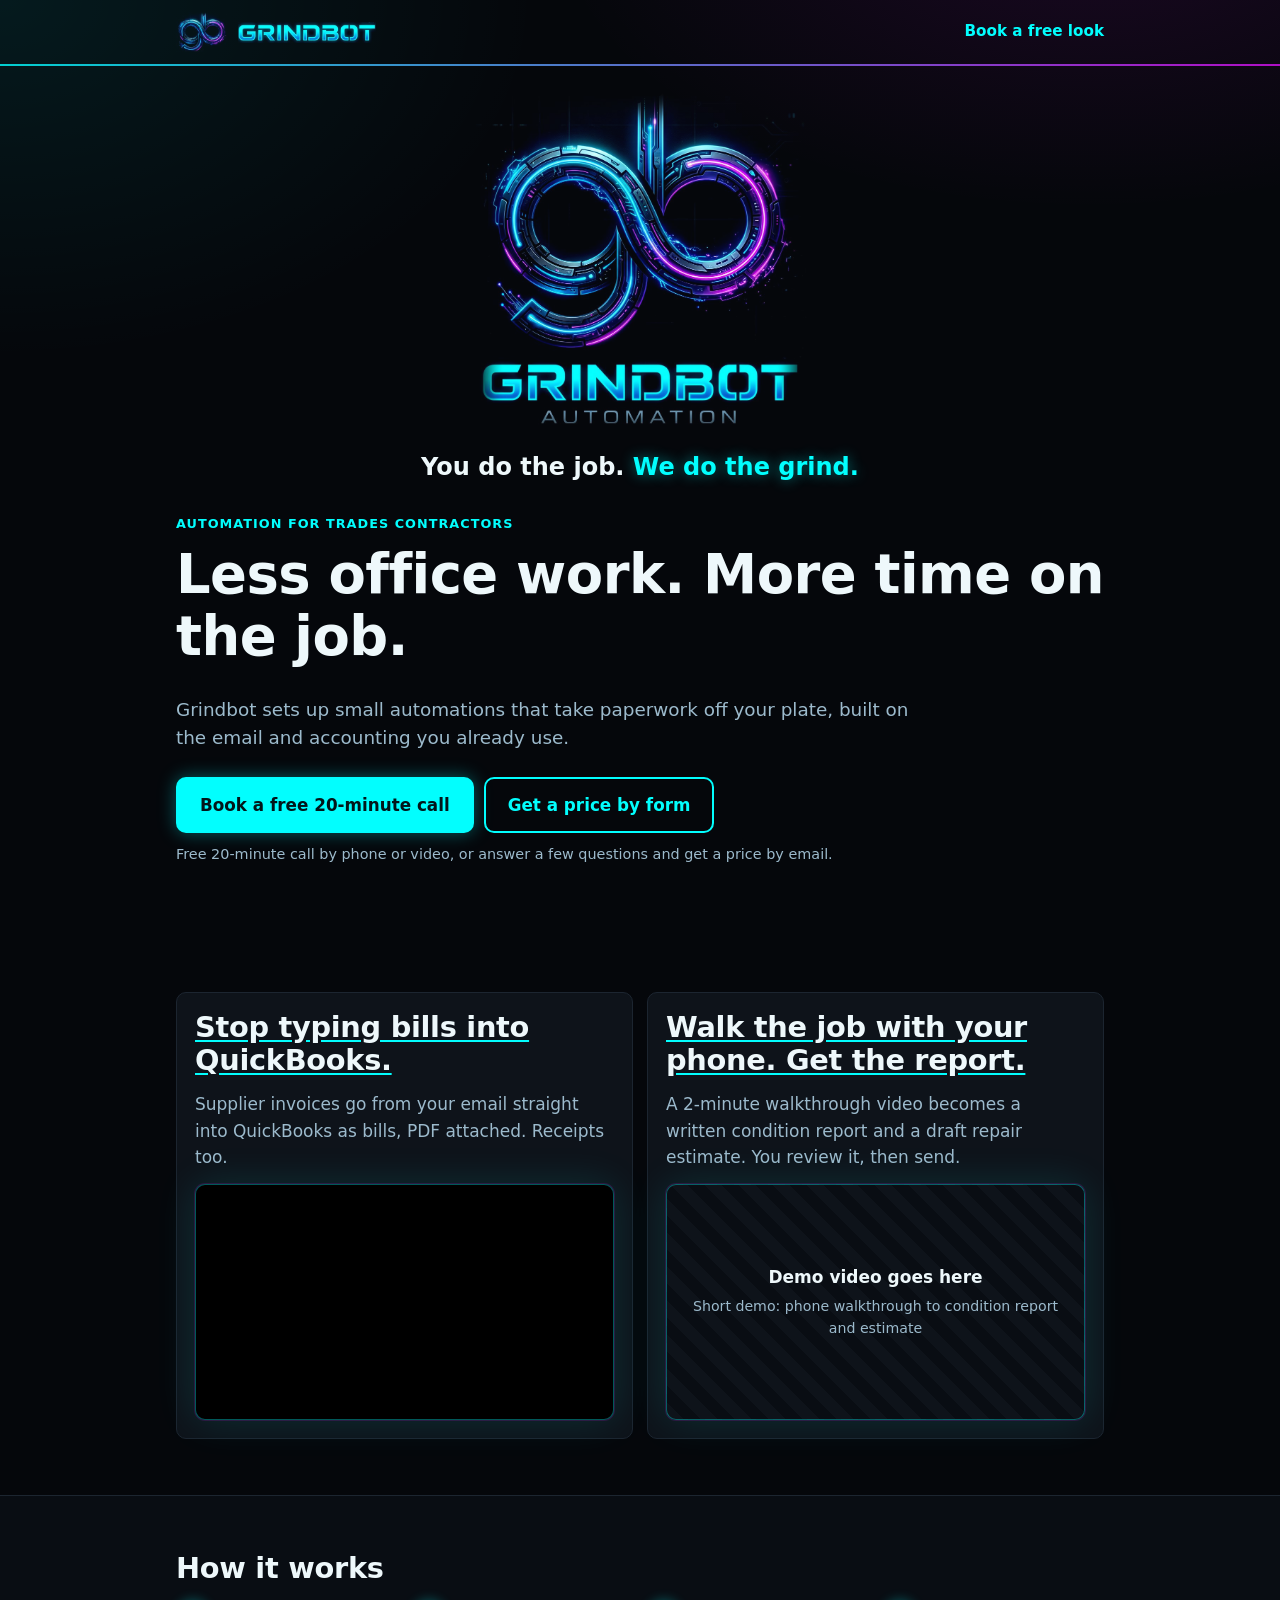
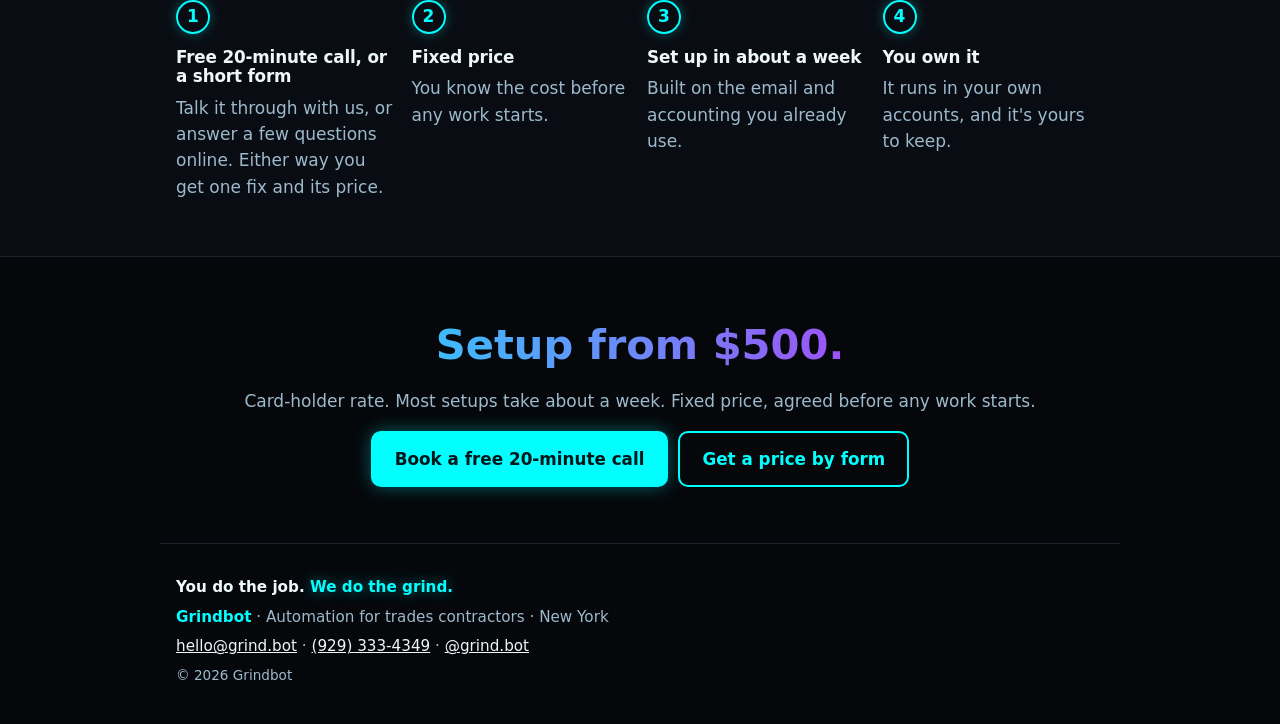
==== index.html @ a60e8f36 "grind.bot landing page" ====
<!doctype html>
<html lang="en">
<head>
<meta charset="utf-8">
<meta name="viewport" content="width=device-width, initial-scale=1">
<title>Grindbot · Automation for trades contractors</title>
<meta name="description" content="Supplier bills into QuickBooks, phone walkthroughs into condition reports. Setup from $500.">
<meta property="og:title" content="Grindbot · Automation for trades contractors">
<meta property="og:description" content="Supplier bills into QuickBooks, phone walkthroughs into condition reports. Setup from $500.">
<meta property="og:url" content="https://grind.bot/">
<meta property="og:type" content="website">
<meta property="og:image" content="https://grind.bot/assets/og.jpg">
<meta property="og:image:width" content="1200">
<meta property="og:image:height" content="630">
<meta name="twitter:card" content="summary_large_image">
<meta name="theme-color" content="#05070b">
<link rel="icon" type="image/png" href="/assets/favicon.png">
<link rel="apple-touch-icon" href="/assets/apple-touch-icon.png">
<link rel="stylesheet" href="/styles.css">
</head>
<body>
<header class="top">
  <a class="brand" href="/" aria-label="Grindbot home">
    <img class="art mark" src="/assets/mark.jpg" alt="" width="73" height="56">
    <img class="art wordmark" src="/assets/wordmark.jpg" alt="Grindbot" width="210" height="32">
  </a>
  <a class="top-cta" href="mailto:hello@grind.bot?subject=Free%2020-minute%20look">Book a free look</a>
</header>
<div class="rule"></div>
<main>

<section class="hero wrap">
  <img class="art hero-art" src="/assets/brand.jpg" alt="Grindbot Automation logo" width="480" height="496">
  <p class="tagline">You do the job. <span>We do the grind.</span></p>
  <p class="eyebrow">Automation for trades contractors</p>
  <h1>Less office work. More time on the job.</h1>
  <p class="sub">Grindbot sets up small automations that take paperwork off your plate,
  built on the email and accounting you already use.</p>
  <div class="hero-cta"><div class="cta-pair"><a class="btn" href="mailto:hello@grind.bot?subject=Free%2020-minute%20look">Book a free 20-minute call</a><a class="btn btn-alt" href="https://forms.gle/ZjTnZTuziLZmVYBm9" target="_blank" rel="noopener">Get a price by form</a></div><p class="note">Free 20-minute call by phone or video, or answer a few questions and get a price by email.</p></div>
</section>

<section class="wrap">
  <ul class="cards cards-lg">
    <li>
      <h2><a href="/bills/">Stop typing bills into QuickBooks.</a></h2>
      <p>Supplier invoices go from your email straight into QuickBooks as bills, PDF attached. Receipts too.</p>
      <div class="frame"><iframe src="https://www.loom.com/embed/677e0976ae814b7481e7a5b7cdd43725?muted=true" title="Short demo: supplier invoice email to QuickBooks bill" loading="lazy" allowfullscreen></iframe></div>
    </li>
    <li>
      <h2><a href="/video/">Walk the job with your phone. Get the report.</a></h2>
      <p>A 2-minute walkthrough video becomes a written condition report and a draft repair estimate. You review it, then send.</p>
      <div class="frame frame-empty" role="img" aria-label="Short demo: phone walkthrough to condition report and estimate"><span>Demo video goes here</span><small>Short demo: phone walkthrough to condition report and estimate</small></div>
    </li>
  </ul>
</section>

<section class="band">
  <div class="wrap">
    <h2>How it works</h2>
    <ol class="steps"><li><h3>Free 20-minute call, or a short form</h3><p>Talk it through with us, or answer a few questions online. Either way you get one fix and its price.</p></li><li><h3>Fixed price</h3><p>You know the cost before any work starts.</p></li><li><h3>Set up in about a week</h3><p>Built on the email and accounting you already use.</p></li><li><h3>You own it</h3><p>It runs in your own accounts, and it&#x27;s yours to keep.</p></li></ol>
  </div>
</section>

<section class="wrap price">
  <p class="price-big">Setup from $500.</p>
  <p>Card-holder rate. Most setups take about a week. Fixed price, agreed before any work starts.</p>
  <div class="cta-pair"><a class="btn" href="mailto:hello@grind.bot?subject=Free%2020-minute%20look">Book a free 20-minute call</a><a class="btn btn-alt" href="https://forms.gle/ZjTnZTuziLZmVYBm9" target="_blank" rel="noopener">Get a price by form</a></div>
</section>
</main>
<footer class="foot" id="contact">
  <p class="foot-tag">You do the job. <span>We do the grind.</span></p>
  <p class="foot-brand"><strong>Grindbot</strong> · Automation for trades contractors · New York</p>
  <p><a href="mailto:hello@grind.bot">hello@grind.bot</a> · <a href="tel:9293334349">(929) 333-4349</a> · <a href="https://instagram.com/grind.bot">@grind.bot</a></p>
  <p class="fine">&copy; 2026 Grindbot</p>
</footer>
<div class="sticky"><div class="cta-pair"><a class="btn btn-block" href="mailto:hello@grind.bot?subject=Free%2020-minute%20look">Book a free call</a><a class="btn btn-block btn-alt" href="https://forms.gle/ZjTnZTuziLZmVYBm9" target="_blank" rel="noopener">Get a price</a></div></div>

</body>
</html>
---- styles.css ----
/* Grindbot brand: near-black, neon cyan + magenta (from grindbot_brand.jpg) */
:root {
  color-scheme: dark;
  --paper: #05070b;
  --panel: #0e131a;
  --band: #090d13;
  --ink: #eef8fb;
  --muted: #9cbacc;          /* the "AUTOMATION" steel grey */
  --line: #1c2530;
  --cyan: #02fefe;
  --magenta: #d811f2;
  --accent: var(--cyan);
  --accent-ink: #02161a;
  --accent-hover: #7ffefe;
  --glow: 0 0 18px rgba(2, 254, 254, .35);
  --radius: 10px;
  --wrap: 960px;
}

* { box-sizing: border-box; }
html { -webkit-text-size-adjust: 100%; }
body {
  margin: 0;
  background:
    radial-gradient(900px 500px at 85% -10%, rgba(216, 17, 242, .10), transparent 60%),
    radial-gradient(900px 600px at 0% 0%, rgba(2, 254, 254, .08), transparent 60%),
    var(--paper);
  background-attachment: fixed;
  color: var(--ink);
  font: 17px/1.55 system-ui, -apple-system, "Segoe UI", Roboto, Helvetica, Arial, sans-serif;
  padding-bottom: 84px; /* room for the sticky button on phones */
}
a { color: inherit; }
h1, h2, h3 { line-height: 1.15; margin: 0 0 .5em; letter-spacing: -0.01em; }
h1 { font-size: clamp(2rem, 7vw, 3.4rem); font-weight: 800; }
h2 { font-size: clamp(1.35rem, 4vw, 1.8rem); font-weight: 750; }
h3 { font-size: 1.05rem; font-weight: 700; }
p { margin: 0 0 1em; }

.wrap { max-width: var(--wrap); margin: 0 auto; padding-inline: 16px; }
section { padding: 40px 0; }
section.band { background: var(--band); border-block: 1px solid var(--line); }

/* the brand art is black-backed: screen blending drops the black into the page */
.art { mix-blend-mode: screen; display: block; }

/* header */
.top {
  display: flex; align-items: center; justify-content: space-between; gap: 12px;
  max-width: var(--wrap); margin: 0 auto; padding: 12px 16px;
}
.brand { display: inline-flex; align-items: center; gap: 10px; text-decoration: none; }
.brand .mark { height: 40px; width: auto; }
.brand .wordmark { height: 21px; width: auto; }
.top-cta { font-weight: 650; color: var(--cyan); text-decoration: none; font-size: .95rem; white-space: nowrap; }
.top-cta:hover { text-decoration: underline; }

/* thin cyan -> magenta rule under the header */
.rule { height: 2px; background: linear-gradient(90deg, var(--cyan), var(--magenta)); opacity: .8; }

/* hero */
.hero { padding-top: 24px; }
.hero-art { width: min(340px, 78%); height: auto; margin: 0 auto 8px; }
/* tagline: "You do the job." white, "We do the grind." cyan */
.tagline { text-align: center; font-size: clamp(1.15rem, 3.6vw, 1.5rem); font-weight: 650; margin: 0 0 28px; }
.tagline span, .foot-tag span { color: var(--cyan); font-weight: 800; text-shadow: 0 0 14px rgba(2, 254, 254, .45); }
.foot-tag { color: var(--ink); font-weight: 650; }
.eyebrow { color: var(--cyan); font-weight: 700; text-transform: uppercase; letter-spacing: .08em; font-size: .8rem; margin-bottom: .75em; }
.sub { font-size: 1.15rem; color: var(--muted); max-width: 40em; }
.hero-cta { margin-top: 24px; }
.note { color: var(--muted); font-size: .9rem; margin-top: 10px; }

/* video */
.frame {
  position: relative; aspect-ratio: 16 / 9; width: 100%; margin-top: 24px;
  border-radius: var(--radius); overflow: hidden; background: #000;
  border: 1px solid rgba(2, 254, 254, .35);
  box-shadow: 0 0 0 1px rgba(216, 17, 242, .15), 0 0 40px rgba(2, 254, 254, .12);
}
.frame iframe { position: absolute; inset: 0; width: 100%; height: 100%; border: 0; }
.frame-empty {
  display: grid; place-content: center; text-align: center; gap: 6px; padding: 16px;
  background: repeating-linear-gradient(45deg, var(--panel), var(--panel) 12px, var(--band) 12px, var(--band) 24px);
  color: var(--muted);
}
.frame-empty span { font-weight: 700; color: var(--ink); }

/* buttons */
.btn {
  display: inline-block; background: var(--accent); color: var(--accent-ink);
  font-weight: 750; text-decoration: none; padding: 15px 24px; border-radius: var(--radius);
  font-size: 1.05rem; min-height: 48px; box-shadow: var(--glow);
}
.btn:hover { background: var(--accent-hover); }
.btn:focus-visible, a:focus-visible, summary:focus-visible { outline: 3px solid var(--magenta); outline-offset: 3px; }
.btn-block { display: block; text-align: center; }
/* second option: outlined, so "book a call" stays the main action */
.btn-alt { background: transparent; color: var(--cyan); box-shadow: inset 0 0 0 2px var(--cyan); }
.btn-alt:hover { background: rgba(2, 254, 254, .1); }
.cta-pair { display: flex; flex-wrap: wrap; gap: 10px; }
.price .cta-pair { justify-content: center; }
.sticky .cta-pair { display: grid; grid-template-columns: 1fr 1fr; gap: 8px; }
.sticky .btn { padding: 13px 10px; font-size: .95rem; }

/* lists */
.points, .cards, .steps { list-style: none; padding: 0; margin: 0; display: grid; gap: 14px; }
.points li, .cards li {
  background: var(--panel); border: 1px solid var(--line); border-radius: var(--radius); padding: 18px;
}
.points li { border-top: 2px solid var(--cyan); }
.points li:nth-child(2) { border-top-color: #6c88f8; }
.points li:nth-child(3) { border-top-color: var(--magenta); }
.points p, .cards p, .steps p { color: var(--muted); margin: 0; }
.cards h2 a, .cards h3 a { text-decoration-color: var(--cyan); text-underline-offset: 3px; }
.cards-lg .frame { margin-top: 14px; }

.steps { counter-reset: s; }
.steps li { counter-increment: s; position: relative; padding-left: 48px; min-height: 36px; }
.steps li::before {
  content: counter(s); position: absolute; left: 0; top: 0;
  width: 34px; height: 34px; border-radius: 50%; display: grid; place-items: center;
  background: transparent; color: var(--cyan); font-weight: 800;
  box-shadow: inset 0 0 0 2px var(--cyan), 0 0 12px rgba(2, 254, 254, .3);
}

/* faq */
.faq { margin-top: 22px; display: grid; gap: 8px; }
details { border: 1px solid var(--line); border-radius: var(--radius); padding: 12px 16px; background: var(--panel); }
summary { cursor: pointer; font-weight: 650; }
details p { margin: 10px 0 0; color: var(--muted); }

/* price */
.price { text-align: center; }
.price-big {
  font-size: clamp(1.8rem, 6vw, 2.6rem); font-weight: 800; margin-bottom: .25em;
  background: linear-gradient(90deg, var(--cyan), var(--magenta));
  -webkit-background-clip: text; background-clip: text; color: transparent;
}
.price p:not(.price-big) { color: var(--muted); }

/* footer */
.foot { max-width: var(--wrap); margin: 0 auto; padding: 32px 16px; border-top: 1px solid var(--line); color: var(--muted); font-size: .95rem; }
.foot p { margin: 0 0 .4em; }
.foot a { color: var(--ink); }
.foot-brand strong { color: var(--cyan); }
.fine { font-size: .85rem; }

/* sticky phone CTA */
.sticky {
  position: fixed; left: 0; right: 0; bottom: 0; padding: 12px 16px calc(12px + env(safe-area-inset-bottom));
  background: rgba(5, 7, 11, .9); border-top: 1px solid var(--line);
  backdrop-filter: blur(6px);
}

@media (max-width: 380px) {
  .brand .wordmark { display: none; }
}

@media (min-width: 720px) {
  body { padding-bottom: 0; }
  .sticky { display: none; }
  section { padding: 56px 0; }
  .points, .cards { grid-template-columns: repeat(auto-fit, minmax(240px, 1fr)); }
  .steps { grid-template-columns: repeat(4, 1fr); }
  .steps li { padding-left: 0; padding-top: 48px; }
}
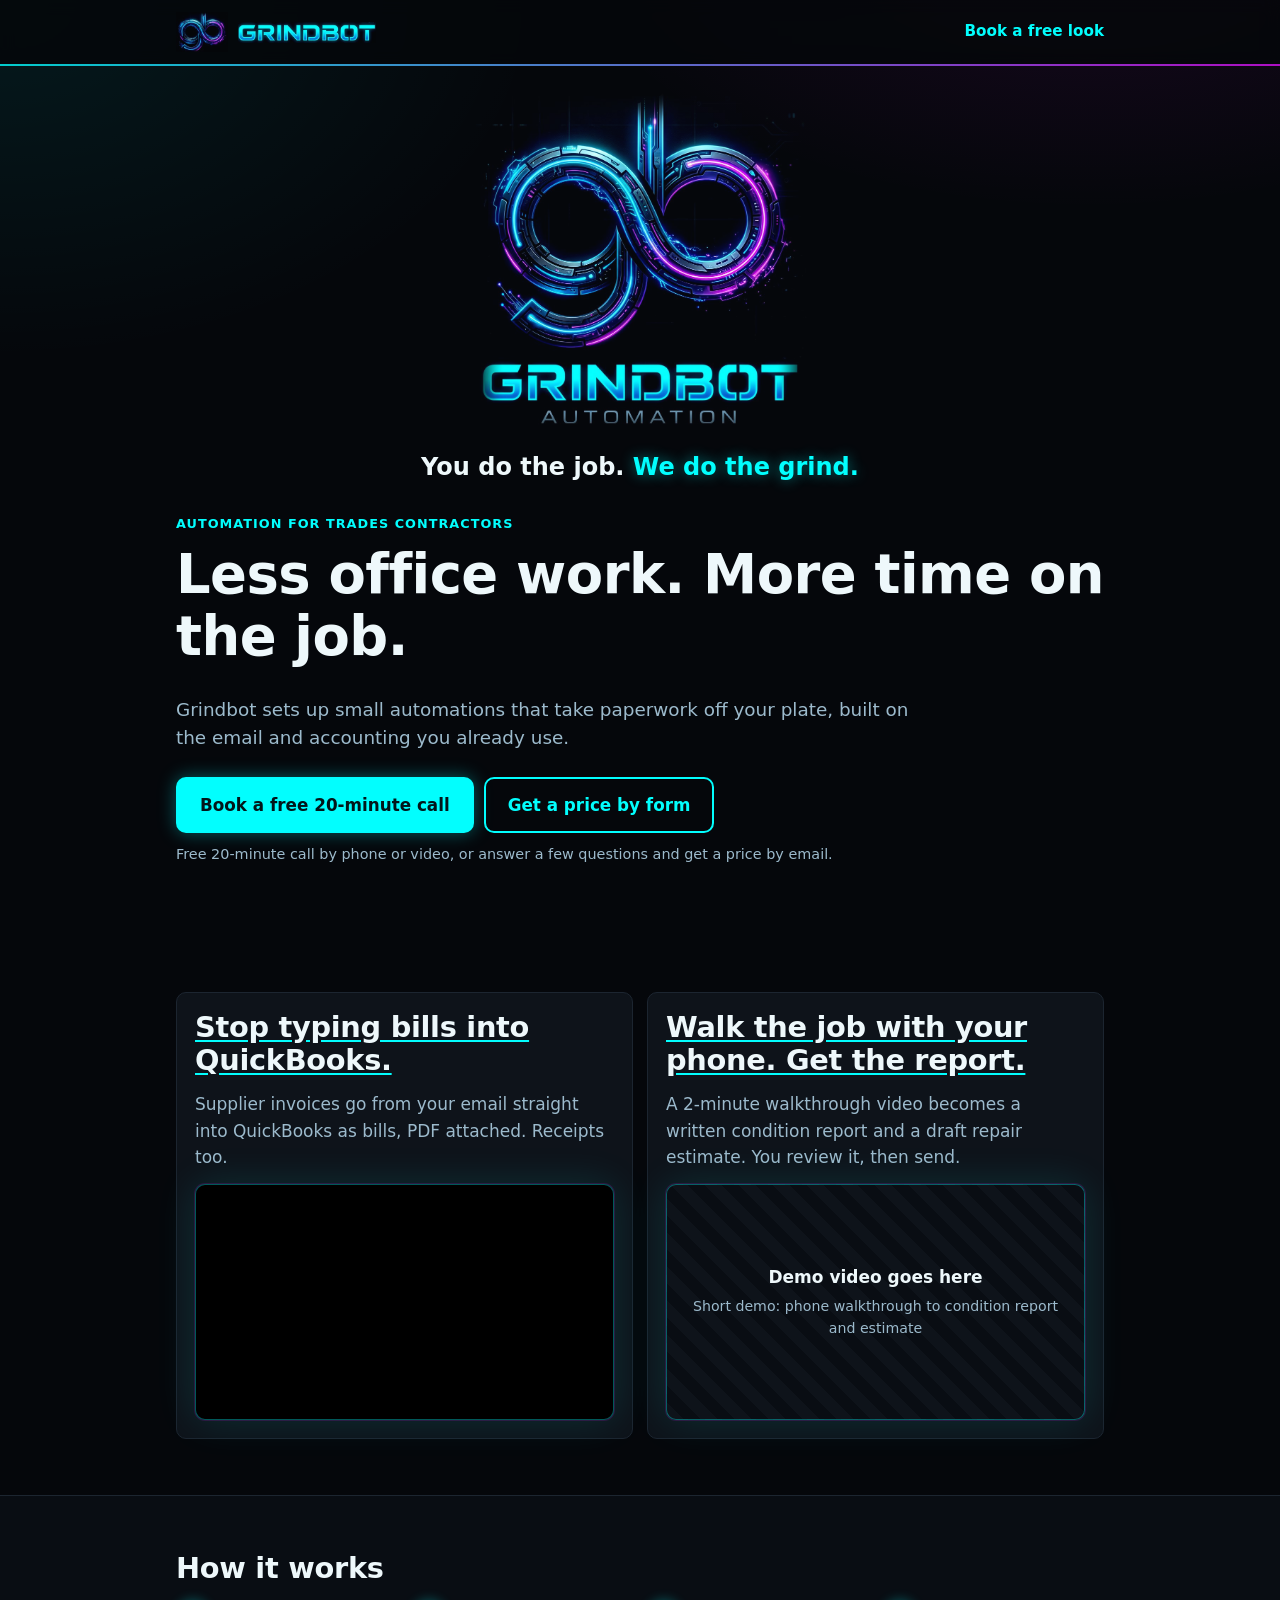
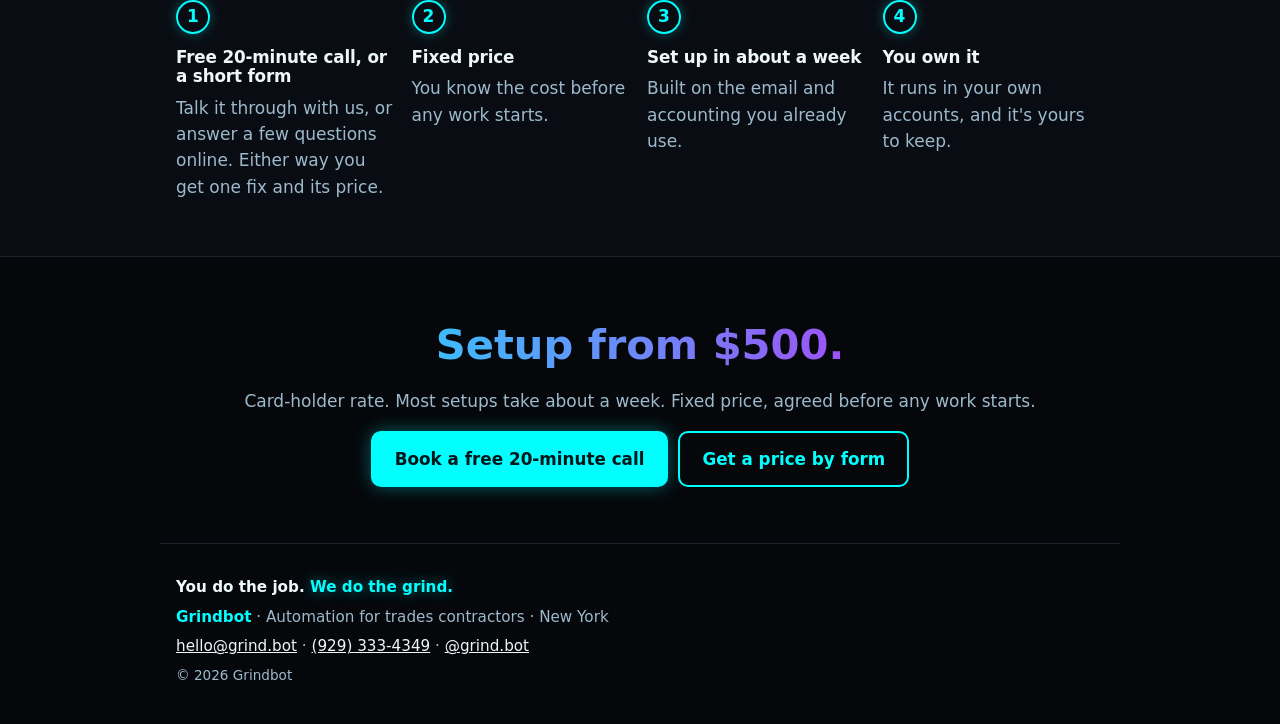
==== commit 4e2fb237: "Sticky header" ====
--- a/index.html
+++ b/index.html
@@ -19,14 +19,16 @@
 <link rel="stylesheet" href="/styles.css">
 </head>
 <body>
-<header class="top">
+<header class="site-head">
+<div class="top">
   <a class="brand" href="/" aria-label="Grindbot home">
     <img class="art mark" src="/assets/mark.jpg" alt="" width="73" height="56">
     <img class="art wordmark" src="/assets/wordmark.jpg" alt="Grindbot" width="210" height="32">
   </a>
   <a class="top-cta" href="mailto:hello@grind.bot?subject=Free%2020-minute%20look">Book a free look</a>
+</div>
+<div class="rule"></div>
 </header>
-<div class="rule"></div>
 <main>
 
 <section class="hero wrap">
--- a/styles.css
+++ b/styles.css
@@ -44,7 +44,13 @@
 /* the brand art is black-backed: screen blending drops the black into the page */
 .art { mix-blend-mode: screen; display: block; }
 
-/* header */
+/* header: stays at the top while the page scrolls */
+html { scroll-padding-top: 72px; }
+.site-head {
+  position: sticky; top: 0; z-index: 50;
+  background: rgba(5, 7, 11, .88);
+  -webkit-backdrop-filter: blur(8px); backdrop-filter: blur(8px);
+}
 .top {
   display: flex; align-items: center; justify-content: space-between; gap: 12px;
   max-width: var(--wrap); margin: 0 auto; padding: 12px 16px;
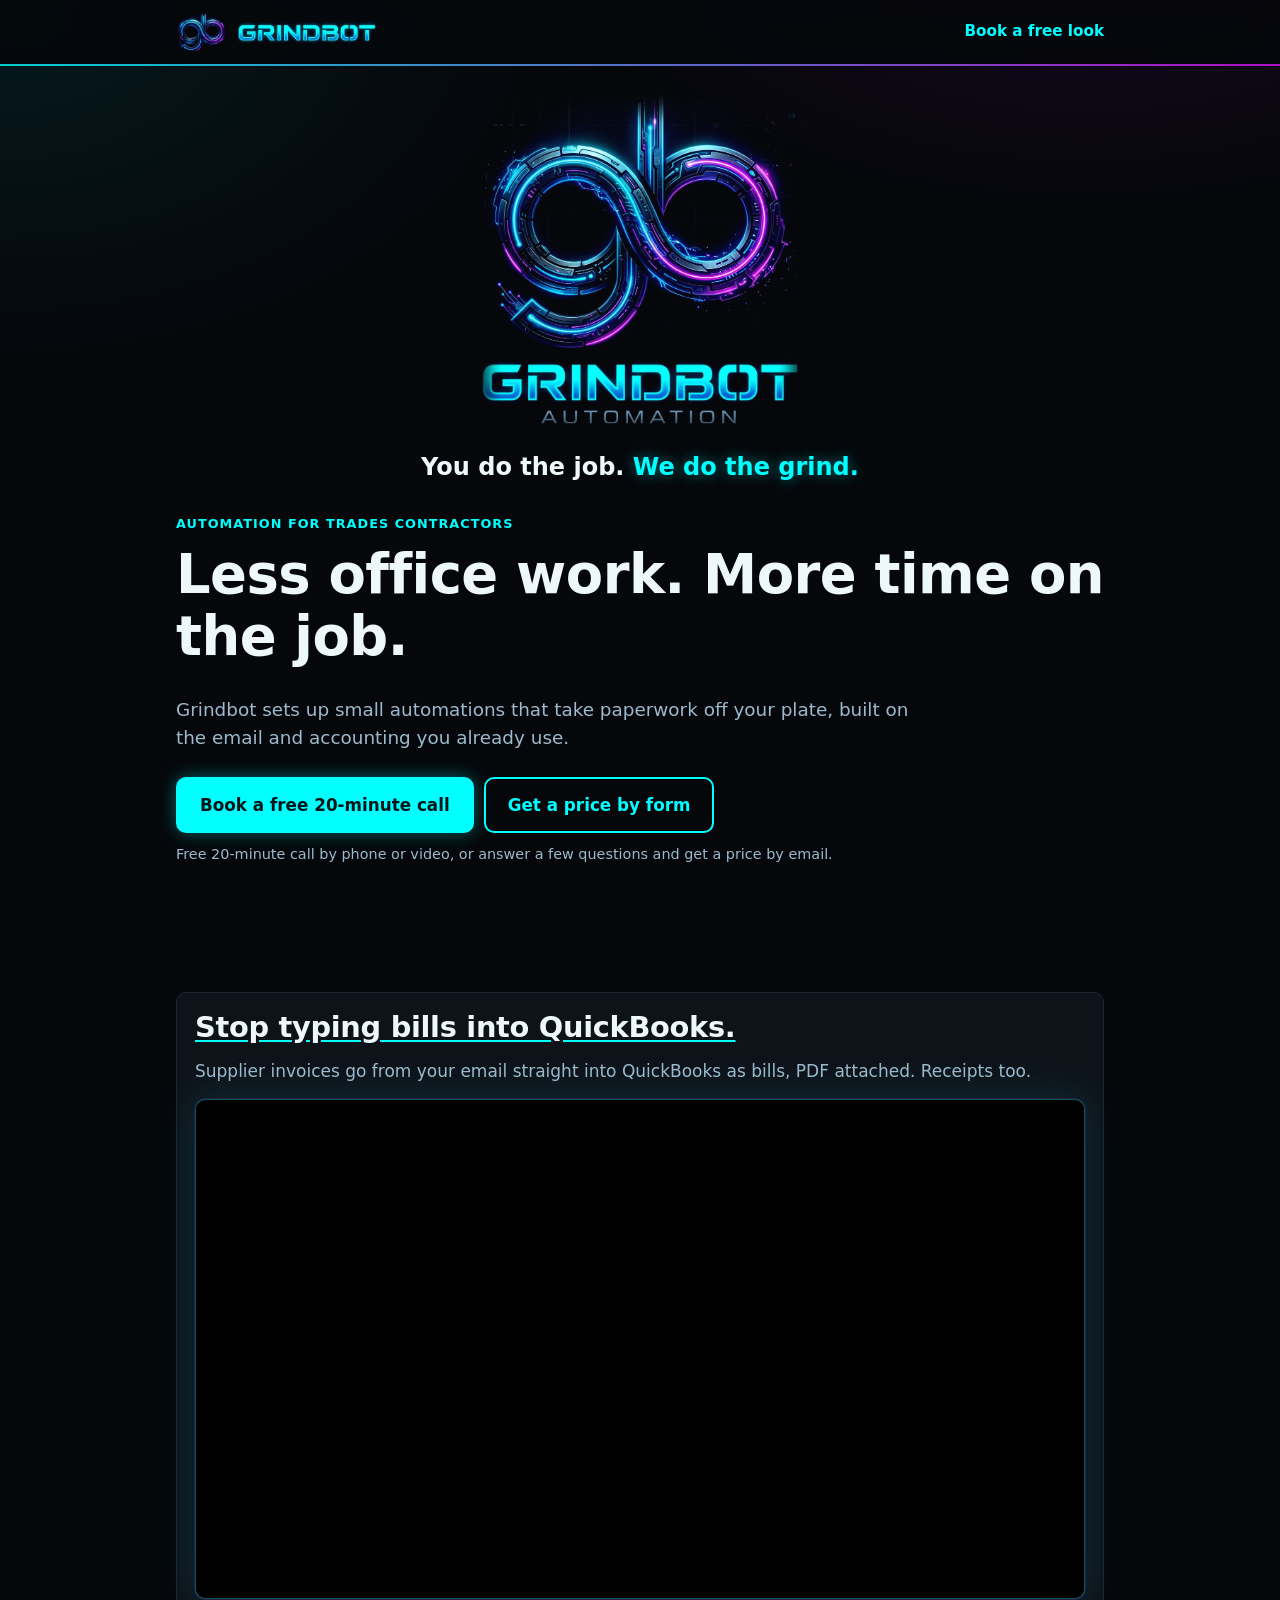
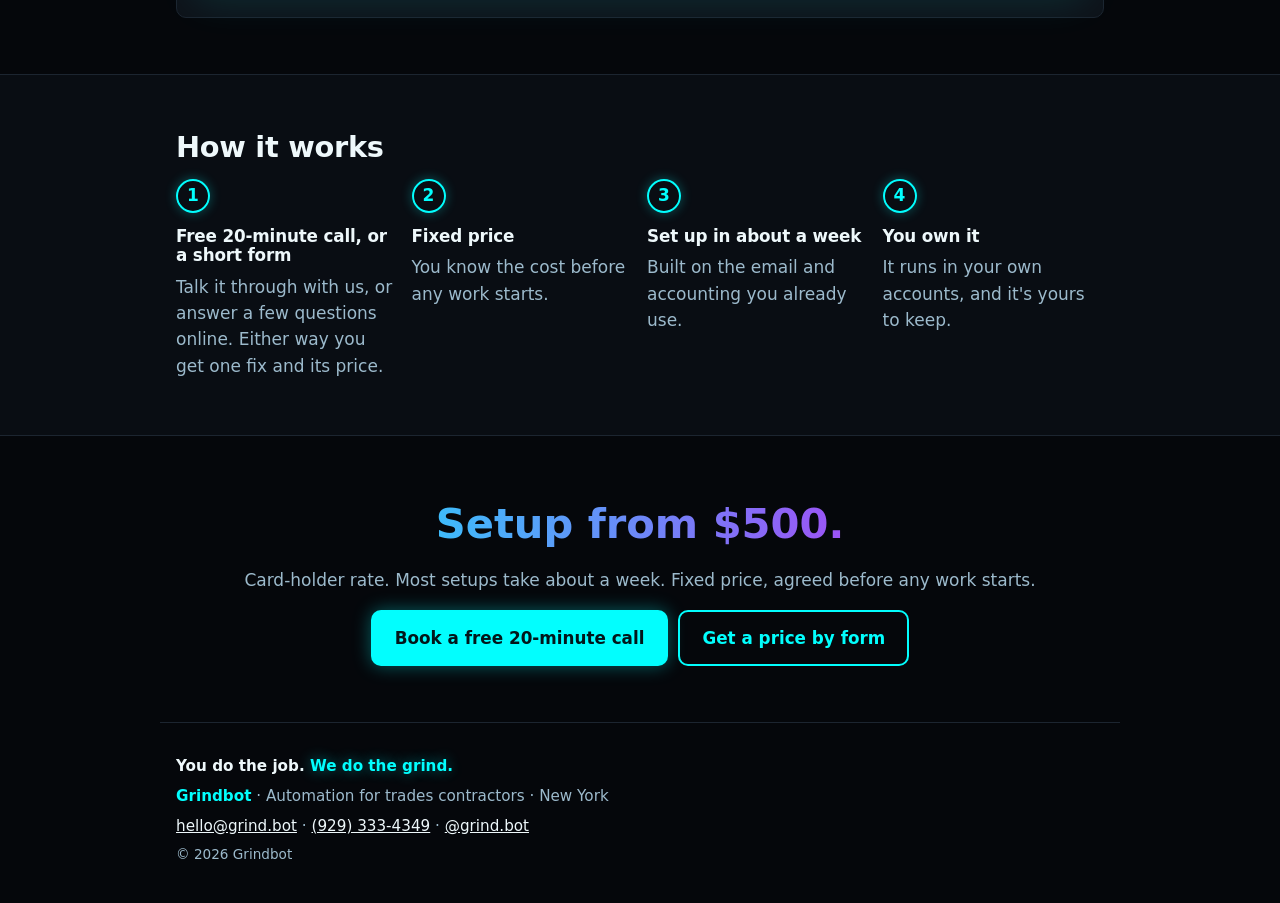
==== commit 1367b622: "Take down /video: walkthrough service parked Co-Authored-By: Claude Opus 5.5 <noreply@anthropic.com>" ====
--- a/index.html
+++ b/index.html
@@ -4,9 +4,9 @@
 <meta charset="utf-8">
 <meta name="viewport" content="width=device-width, initial-scale=1">
 <title>Grindbot · Automation for trades contractors</title>
-<meta name="description" content="Supplier bills into QuickBooks, phone walkthroughs into condition reports. Setup from $500.">
+<meta name="description" content="Supplier bills into QuickBooks, no typing. Setup from $500.">
 <meta property="og:title" content="Grindbot · Automation for trades contractors">
-<meta property="og:description" content="Supplier bills into QuickBooks, phone walkthroughs into condition reports. Setup from $500.">
+<meta property="og:description" content="Supplier bills into QuickBooks, no typing. Setup from $500.">
 <meta property="og:url" content="https://grind.bot/">
 <meta property="og:type" content="website">
 <meta property="og:image" content="https://grind.bot/assets/og.jpg">
@@ -25,7 +25,7 @@
     <img class="art mark" src="/assets/mark.jpg" alt="" width="73" height="56">
     <img class="art wordmark" src="/assets/wordmark.jpg" alt="Grindbot" width="210" height="32">
   </a>
-  <a class="top-cta" href="mailto:hello@grind.bot?subject=Free%2020-minute%20look">Book a free look</a>
+  <a class="top-cta" href="https://calendly.com/grindbotauto/free-look">Book a free look</a>
 </div>
 <div class="rule"></div>
 </header>
@@ -38,7 +38,7 @@
   <h1>Less office work. More time on the job.</h1>
   <p class="sub">Grindbot sets up small automations that take paperwork off your plate,
   built on the email and accounting you already use.</p>
-  <div class="hero-cta"><div class="cta-pair"><a class="btn" href="mailto:hello@grind.bot?subject=Free%2020-minute%20look">Book a free 20-minute call</a><a class="btn btn-alt" href="https://forms.gle/ZjTnZTuziLZmVYBm9" target="_blank" rel="noopener">Get a price by form</a></div><p class="note">Free 20-minute call by phone or video, or answer a few questions and get a price by email.</p></div>
+  <div class="hero-cta"><div class="cta-pair"><a class="btn" href="https://calendly.com/grindbotauto/free-look">Book a free 20-minute call</a><a class="btn btn-alt" href="https://forms.gle/ZjTnZTuziLZmVYBm9" target="_blank" rel="noopener">Get a price by form</a></div><p class="note">Free 20-minute call by phone or video, or answer a few questions and get a price by email.</p></div>
 </section>
 
 <section class="wrap">
@@ -47,11 +47,6 @@
       <h2><a href="/bills/">Stop typing bills into QuickBooks.</a></h2>
       <p>Supplier invoices go from your email straight into QuickBooks as bills, PDF attached. Receipts too.</p>
       <div class="frame"><iframe src="https://www.loom.com/embed/677e0976ae814b7481e7a5b7cdd43725?muted=true" title="Short demo: supplier invoice email to QuickBooks bill" loading="lazy" allowfullscreen></iframe></div>
-    </li>
-    <li>
-      <h2><a href="/video/">Walk the job with your phone. Get the report.</a></h2>
-      <p>A 2-minute walkthrough video becomes a written condition report and a draft repair estimate. You review it, then send.</p>
-      <div class="frame frame-empty" role="img" aria-label="Short demo: phone walkthrough to condition report and estimate"><span>Demo video goes here</span><small>Short demo: phone walkthrough to condition report and estimate</small></div>
     </li>
   </ul>
 </section>
@@ -66,7 +61,7 @@
 <section class="wrap price">
   <p class="price-big">Setup from $500.</p>
   <p>Card-holder rate. Most setups take about a week. Fixed price, agreed before any work starts.</p>
-  <div class="cta-pair"><a class="btn" href="mailto:hello@grind.bot?subject=Free%2020-minute%20look">Book a free 20-minute call</a><a class="btn btn-alt" href="https://forms.gle/ZjTnZTuziLZmVYBm9" target="_blank" rel="noopener">Get a price by form</a></div>
+  <div class="cta-pair"><a class="btn" href="https://calendly.com/grindbotauto/free-look">Book a free 20-minute call</a><a class="btn btn-alt" href="https://forms.gle/ZjTnZTuziLZmVYBm9" target="_blank" rel="noopener">Get a price by form</a></div>
 </section>
 </main>
 <footer class="foot" id="contact">
@@ -75,7 +70,7 @@
   <p><a href="mailto:hello@grind.bot">hello@grind.bot</a> · <a href="tel:9293334349">(929) 333-4349</a> · <a href="https://instagram.com/grind.bot">@grind.bot</a></p>
   <p class="fine">&copy; 2026 Grindbot</p>
 </footer>
-<div class="sticky"><div class="cta-pair"><a class="btn btn-block" href="mailto:hello@grind.bot?subject=Free%2020-minute%20look">Book a free call</a><a class="btn btn-block btn-alt" href="https://forms.gle/ZjTnZTuziLZmVYBm9" target="_blank" rel="noopener">Get a price</a></div></div>
-
+<div class="sticky"><div class="cta-pair"><a class="btn btn-block" href="https://calendly.com/grindbotauto/free-look">Book a free call</a><a class="btn btn-block btn-alt" href="https://forms.gle/ZjTnZTuziLZmVYBm9" target="_blank" rel="noopener">Get a price</a></div></div>
+<script data-goatcounter="https://grindbot.goatcounter.com/count" async src="https://gc.zgo.at/count.js"></script>
 </body>
 </html>
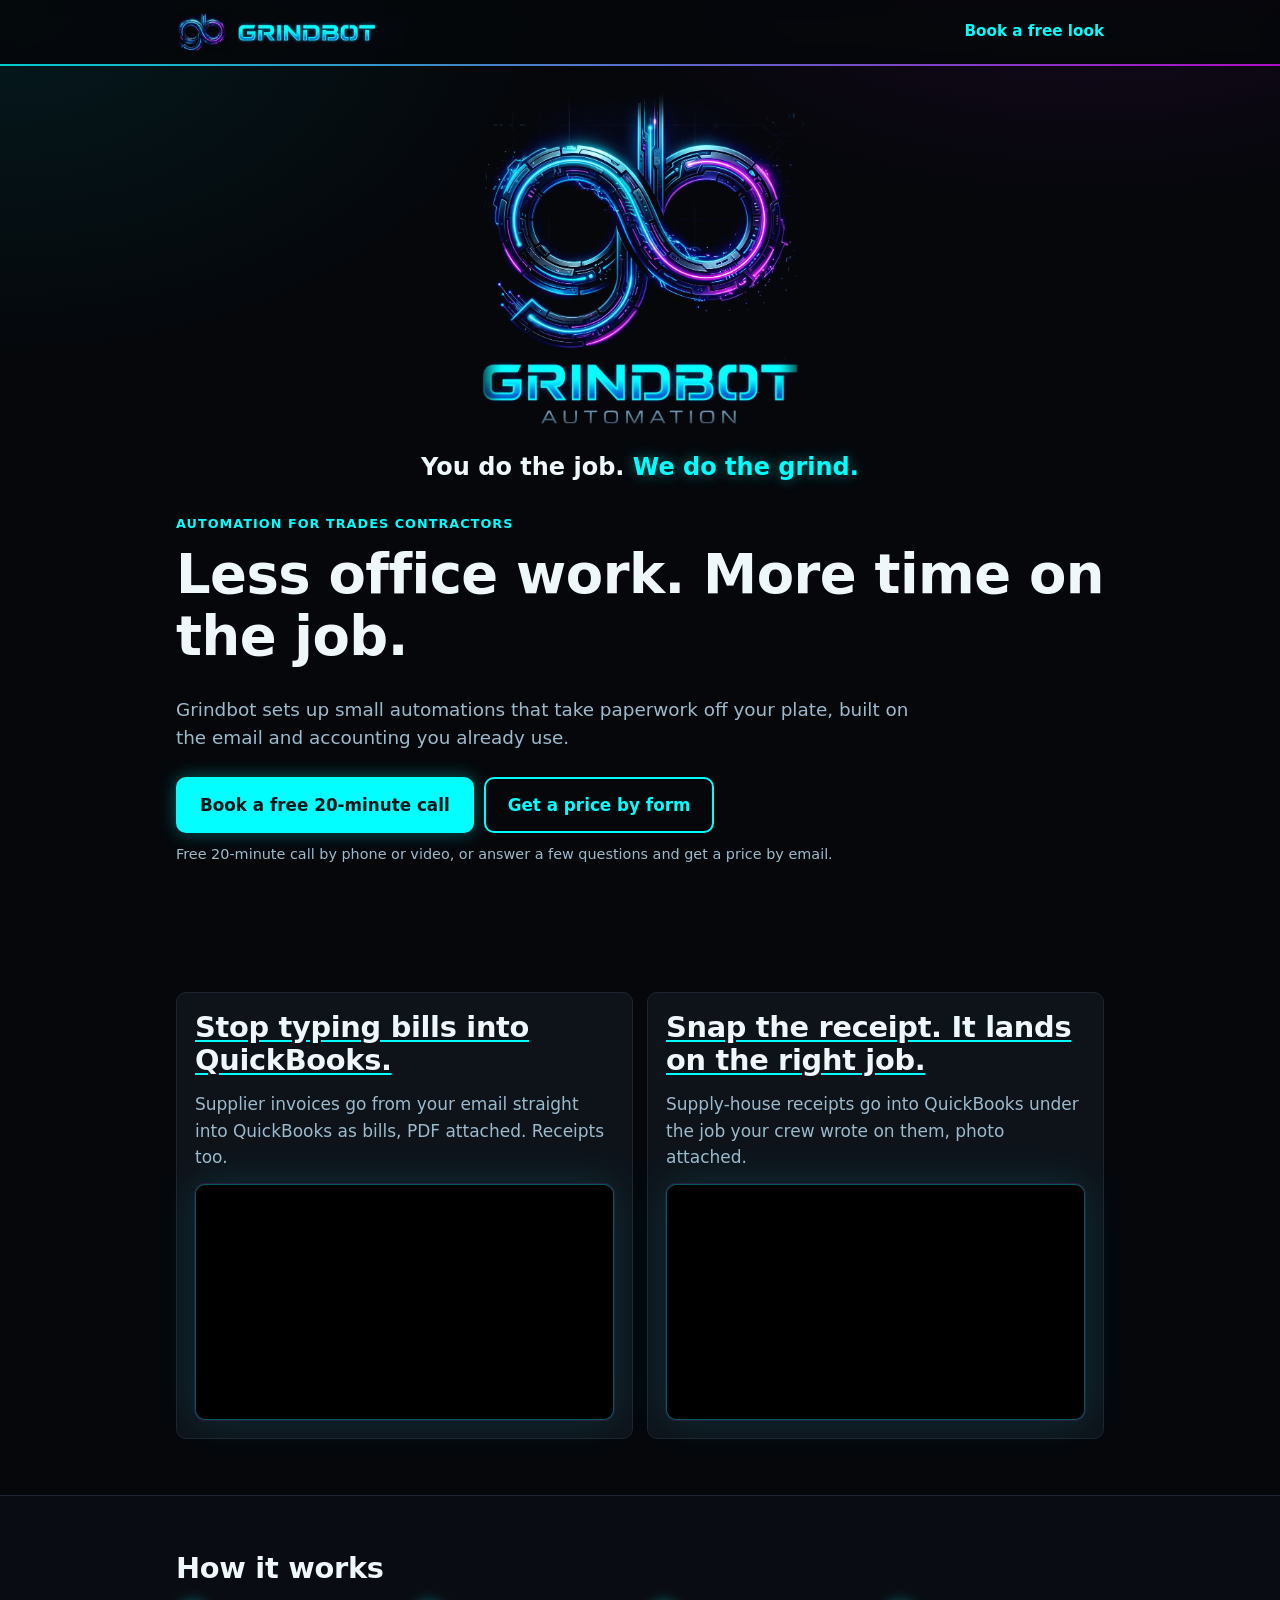
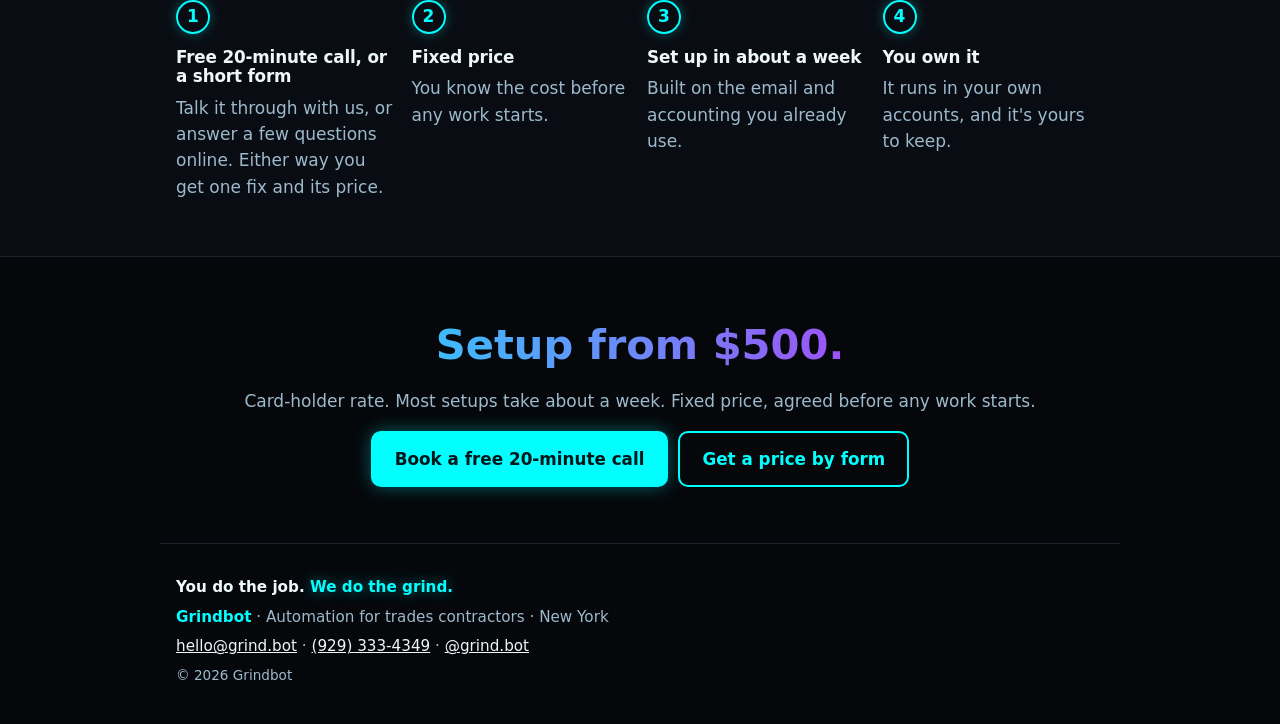
==== commit 3ab7e9ab: "Add /receipts page with the receipts demo video Co-Authored-By: Claude Opus 5.5 <noreply@anthropic.c" ====
--- a/index.html
+++ b/index.html
@@ -4,9 +4,9 @@
 <meta charset="utf-8">
 <meta name="viewport" content="width=device-width, initial-scale=1">
 <title>Grindbot · Automation for trades contractors</title>
-<meta name="description" content="Supplier bills into QuickBooks, no typing. Setup from $500.">
+<meta name="description" content="Supplier bills and job receipts into QuickBooks, no typing. Setup from $500.">
 <meta property="og:title" content="Grindbot · Automation for trades contractors">
-<meta property="og:description" content="Supplier bills into QuickBooks, no typing. Setup from $500.">
+<meta property="og:description" content="Supplier bills and job receipts into QuickBooks, no typing. Setup from $500.">
 <meta property="og:url" content="https://grind.bot/">
 <meta property="og:type" content="website">
 <meta property="og:image" content="https://grind.bot/assets/og.jpg">
@@ -48,6 +48,11 @@
       <p>Supplier invoices go from your email straight into QuickBooks as bills, PDF attached. Receipts too.</p>
       <div class="frame"><iframe src="https://www.loom.com/embed/677e0976ae814b7481e7a5b7cdd43725?muted=true" title="Short demo: supplier invoice email to QuickBooks bill" loading="lazy" allowfullscreen></iframe></div>
     </li>
+    <li>
+      <h2><a href="/receipts/">Snap the receipt. It lands on the right job.</a></h2>
+      <p>Supply-house receipts go into QuickBooks under the job your crew wrote on them, photo attached.</p>
+      <div class="frame"><iframe src="https://www.loom.com/embed/6d6964ae8e6b42ccb7252785b3fc4f9d?muted=true" title="Short demo: receipt photos to QuickBooks, tagged by job" loading="lazy" allowfullscreen></iframe></div>
+    </li>
   </ul>
 </section>
 
